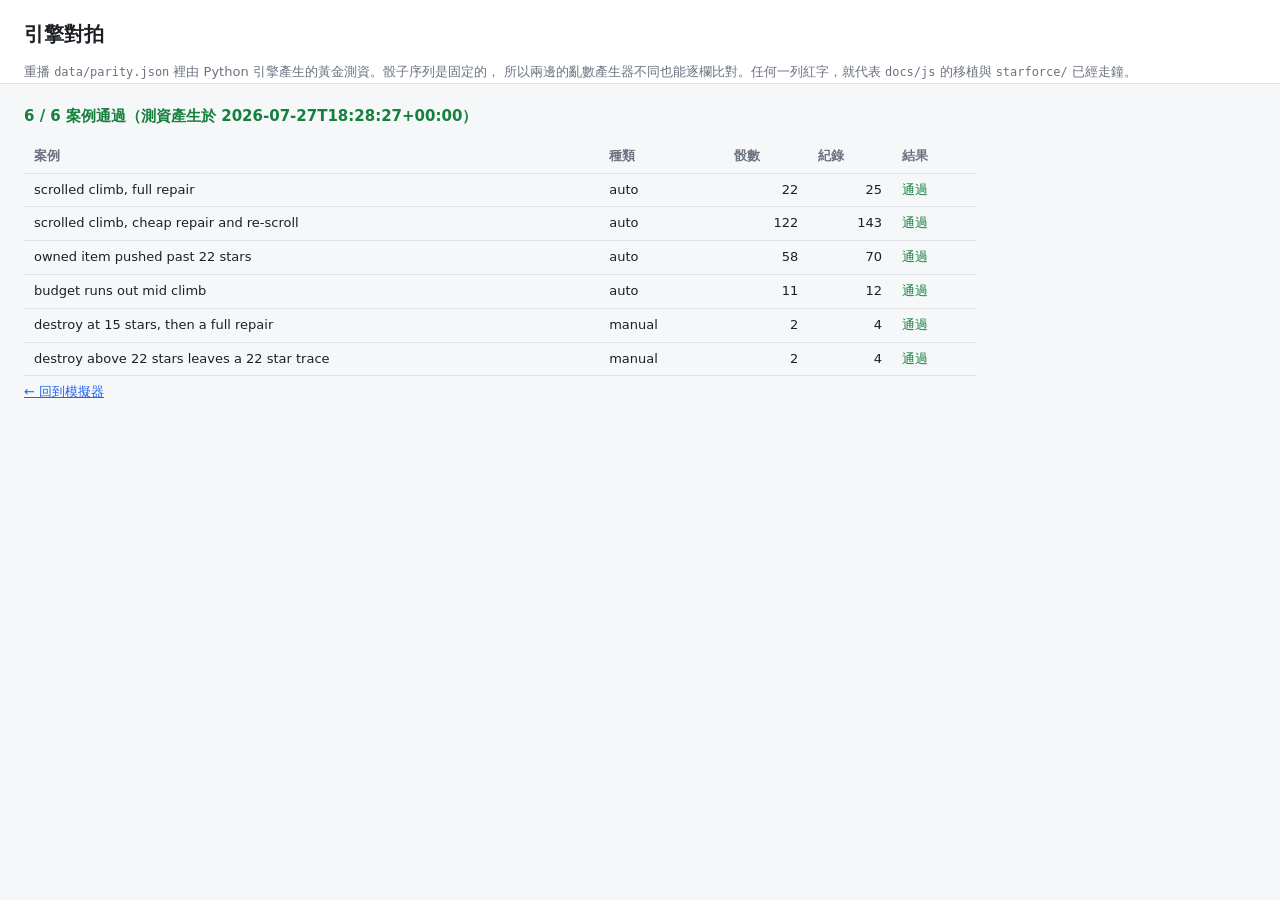
==== docs/selftest.html @ ac319e24 "feat(docs): add GitHub Pages front end with a ported simulation engine Publish a static site under d" ====
<!DOCTYPE html>
<html lang="zh-Hant">
<head>
<meta charset="utf-8">
<meta name="viewport" content="width=device-width, initial-scale=1">
<title>引擎對拍 - 星力模擬器</title>
<link rel="stylesheet" href="styles.css">
</head>
<body class="selftest">
<header>
  <h1>引擎對拍</h1>
  <p class="muted">
    重播 <code>data/parity.json</code> 裡由 Python 引擎產生的黃金測資。骰子序列是固定的，
    所以兩邊的亂數產生器不同也能逐欄比對。任何一列紅字，就代表
    <code>docs/js</code> 的移植與 <code>starforce/</code> 已經走鐘。
  </p>
</header>

<main>
  <p id="summary" class="summary">載入中…</p>
  <table id="results">
    <thead>
      <tr><th>案例</th><th>種類</th><th>骰數</th><th>紀錄</th><th>結果</th></tr>
    </thead>
    <tbody></tbody>
  </table>
  <p class="muted"><a href="index.html">← 回到模擬器</a></p>
</main>

<script type="module">
import * as rules from "./js/rules.js";
import { Session, scriptedRng, RepairPolicy } from "./js/session.js";
import { runWithinBudget, autoPolicy } from "./js/autorun.js";

/** Deep compare, returning the path of the first difference or null. */
function diff(expected, actual, path = "") {
  if (expected === null || typeof expected !== "object") {
    return Object.is(expected, actual) ? null : `${path || "值"}: 期待 ${expected}，得到 ${actual}`;
  }
  if (Array.isArray(expected)) {
    if (!Array.isArray(actual)) return `${path}: 期待陣列`;
    if (expected.length !== actual.length) {
      return `${path}: 長度 期待 ${expected.length}，得到 ${actual.length}`;
    }
    for (let i = 0; i < expected.length; i += 1) {
      const found = diff(expected[i], actual[i], `${path}[${i}]`);
      if (found) return found;
    }
    return null;
  }
  for (const key of Object.keys(expected)) {
    const found = diff(expected[key], actual[key], path ? `${path}.${key}` : key);
    if (found) return found;
  }
  return null;
}

function stateOf(session) {
  return {
    star: session.star,
    destroyed: session.destroyed,
    totals: {
      total_meso: session.totals.total_meso,
      equipment_used: session.totals.equipment_used,
      equipment_cost: session.totals.equipment_cost,
      scrolls_used: session.totals.scrolls_used,
      attempts: session.totals.attempts,
      destroys: session.totals.destroys,
      total_cost: session.totalCost,
      attempts_by_star: session.totals.attempts_by_star,
    },
    log: session.log,
  };
}

function replay(testCase) {
  const session = new Session({
    level: testCase.session.level,
    startStar: testCase.session.start_star,
    equipmentPrice: testCase.session.equipment_price,
    rng: scriptedRng(testCase.rolls),
  });

  if (testCase.kind === "auto") {
    const policy = autoPolicy({
      repairPolicy: testCase.policy.repair_policy,
      scrollStar: testCase.policy.scroll_star,
    });
    const result = runWithinBudget(
      session, testCase.target_star, testCase.budget, policy
    );
    const state = stateOf(session);
    state.stop_reason = result.stop_reason;
    state.spent = result.spent;
    return state;
  }

  for (const action of testCase.actions) {
    if (action[0] === "enhance") session.enhance();
    else if (action[0] === "scroll") session.useScroll(action[1]);
    else if (action[0] === "repair") session.repair(action[1] === "full" ? RepairPolicy.FULL : RepairPolicy.TO_12);
    else throw new Error(`未知的動作 ${action[0]}`);
  }
  return stateOf(session);
}

async function run() {
  const [staticData, parity] = await Promise.all([
    fetch("data/static.json").then((r) => r.json()),
    fetch("data/parity.json").then((r) => r.json()),
  ]);
  // The cases carry the scroll prices they were built against, so this page
  // never depends on data/prices.json or on anything saved in the browser.
  rules.configure(staticData, { star_scroll_cost: parity.star_scroll_cost });

  const body = document.querySelector("#results tbody");
  let passed = 0;

  for (const testCase of parity.cases) {
    const row = document.createElement("tr");
    let verdict;
    try {
      const found = diff(testCase.expected, replay(testCase));
      if (found === null) {
        verdict = "<span class=\"ok\">通過</span>";
        passed += 1;
      } else {
        verdict = `<span class="bad">不符</span> ${found}`;
      }
    } catch (error) {
      verdict = `<span class="bad">例外</span> ${error.message}`;
    }
    row.innerHTML = `
      <td>${testCase.name}</td>
      <td>${testCase.kind}</td>
      <td class="num">${testCase.rolls.length}</td>
      <td class="num">${testCase.expected.log.length}</td>
      <td>${verdict}</td>`;
    body.appendChild(row);
  }

  const summary = document.getElementById("summary");
  const total = parity.cases.length;
  summary.textContent = `${passed} / ${total} 案例通過（測資產生於 ${parity.generated_at}）`;
  summary.className = passed === total ? "summary ok" : "summary bad";
}

run().catch((error) => {
  const summary = document.getElementById("summary");
  summary.className = "summary bad";
  summary.textContent = `無法執行：${error.message}（這頁需要用 HTTP 開啟，不能直接雙擊檔案）`;
});
</script>
</body>
</html>
---- docs/styles.css ----
/* Plain CSS, no build step and no dependencies, matching the Python side's
   zero-dependency stance. Light and dark both come from prefers-color-scheme. */

:root {
  --bg: #f6f7f9;
  --card: #ffffff;
  --ink: #1c2024;
  --muted: #6b7280;
  --line: #dfe3e8;
  --accent: #2563eb;
  --ok: #15803d;
  --bad: #b91c1c;
  --warn: #b45309;
  --destroy-bg: #fdecec;
}

@media (prefers-color-scheme: dark) {
  :root {
    --bg: #14171a;
    --card: #1c2024;
    --ink: #e6e8ea;
    --muted: #9aa3ad;
    --line: #2c3238;
    --accent: #60a5fa;
    --ok: #4ade80;
    --bad: #f87171;
    --warn: #fbbf24;
    --destroy-bg: #3a1d1d;
  }
}

* { box-sizing: border-box; }

body {
  margin: 0;
  background: var(--bg);
  color: var(--ink);
  font: 15px/1.6 "Segoe UI", "Microsoft JhengHei", system-ui, sans-serif;
}

header {
  padding: 18px 24px 0;
  border-bottom: 1px solid var(--line);
  background: var(--card);
}

h1 { margin: 0 0 12px; font-size: 20px; }
h1 small { color: var(--muted); font-size: 13px; font-weight: normal; }
h2 { margin: 0 0 12px; font-size: 15px; }

.tabs { display: flex; gap: 4px; }

.tab {
  padding: 8px 16px;
  border: 1px solid transparent;
  border-bottom: none;
  border-radius: 6px 6px 0 0;
  background: none;
  color: var(--muted);
  font: inherit;
  cursor: pointer;
}

.tab.active {
  background: var(--bg);
  border-color: var(--line);
  color: var(--ink);
  font-weight: 600;
  margin-bottom: -1px;
}

main { padding: 20px 24px 40px; max-width: 1400px; }

.card {
  background: var(--card);
  border: 1px solid var(--line);
  border-radius: 8px;
  padding: 16px;
  margin-bottom: 16px;
}

.row {
  display: flex;
  flex-wrap: wrap;
  align-items: flex-end;
  gap: 12px;
  margin-bottom: 8px;
}

label { display: flex; flex-direction: column; gap: 4px; font-size: 13px; color: var(--muted); }
.group { display: flex; gap: 4px; align-items: center; }

input, select, textarea {
  padding: 6px 8px;
  border: 1px solid var(--line);
  border-radius: 5px;
  background: var(--bg);
  color: var(--ink);
  font: inherit;
}

input[type="number"] { width: 8em; text-align: right; }
textarea { width: 100%; font-family: Consolas, monospace; font-size: 13px; }

button {
  padding: 7px 14px;
  border: 1px solid var(--line);
  border-radius: 5px;
  background: var(--card);
  color: var(--ink);
  font: inherit;
  cursor: pointer;
}

button:hover:not(:disabled) { border-color: var(--accent); }
button:disabled { opacity: 0.4; cursor: not-allowed; }

button.primary { background: var(--accent); border-color: var(--accent); color: #fff; }
button.link {
  padding: 0 4px;
  border: none;
  background: none;
  color: var(--accent);
  font-size: 13px;
}

hr { border: none; border-top: 1px solid var(--line); margin: 14px 0; }

.muted { color: var(--muted); font-size: 13px; margin: 6px 0 0; }
.ok, .ok-text { color: var(--ok); }
.bad, .bad-text { color: var(--bad); }
.warn-text { color: var(--warn); }
.strong { font-weight: 600; }

.banner {
  margin: 10px 0 0;
  padding: 8px 12px;
  border-radius: 5px;
  border: 1px solid var(--line);
  font-size: 13px;
}

.banner.bad { border-color: var(--bad); color: var(--bad); }
.banner.warn { border-color: var(--warn); color: var(--warn); }

.state { display: flex; align-items: center; gap: 24px; flex-wrap: wrap; }

.star-box { font-size: 46px; font-weight: 700; line-height: 1; }
.star-box small { font-size: 15px; font-weight: normal; color: var(--muted); margin-left: 4px; }
.cost-box strong { font-size: 20px; }

.flag {
  margin: 12px 0 0;
  padding: 8px 12px;
  border-radius: 5px;
  background: var(--destroy-bg);
  color: var(--bad);
  font-size: 13px;
}

.actions { margin-top: 14px; }

.table-scroll { overflow-x: auto; }

table { width: 100%; border-collapse: collapse; font-size: 13px; }

th, td {
  padding: 6px 10px;
  border-bottom: 1px solid var(--line);
  text-align: left;
  white-space: nowrap;
}

th { color: var(--muted); font-weight: 600; }
.sortable th[data-sort] { cursor: pointer; user-select: none; }
.sortable th.asc::after { content: " ▲"; }
.sortable th.desc::after { content: " ▼"; }

td.num, th.num { text-align: right; font-variant-numeric: tabular-nums; }
tr.destroy { background: var(--destroy-bg); }

footer {
  padding: 14px 24px;
  border-top: 1px solid var(--line);
  color: var(--muted);
  font-size: 13px;
  display: flex;
  justify-content: space-between;
  gap: 16px;
}

a { color: var(--accent); }

/* selftest.html */
body.selftest main { padding: 20px 24px; max-width: 1000px; }
.summary { font-weight: 600; margin: 0 0 12px; }
code { font-family: Consolas, monospace; font-size: 0.92em; }
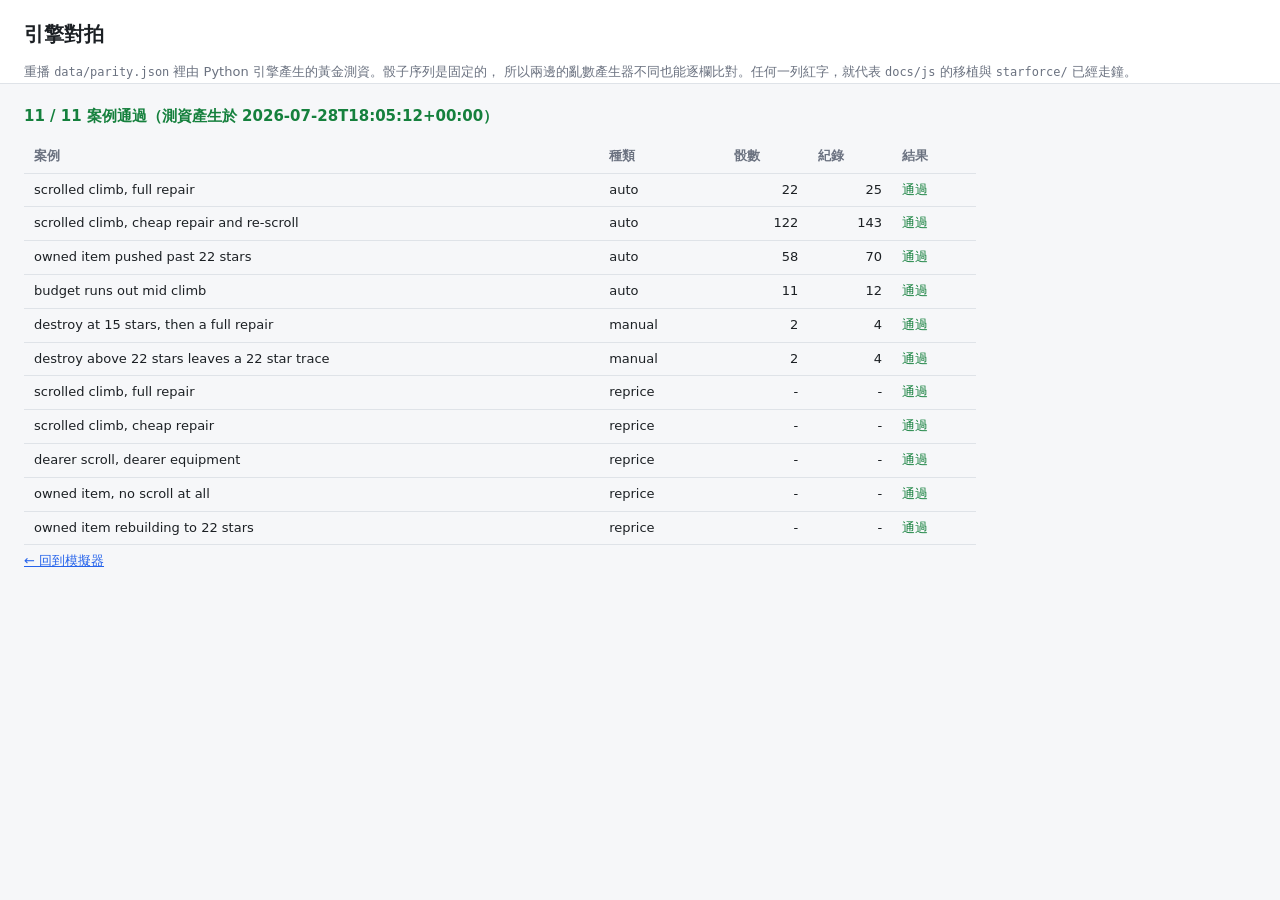
==== commit bd9e9980: "feat(docs): 依目前物價即時重算資料集的平均成本 價格不會影響模擬過程 —— engine 只把價格加總，從不拿價格做判斷 —— 所以 每列的平均總成本對價格是精確線性的。在產生資料時就把每" ====
--- a/docs/selftest.html
+++ b/docs/selftest.html
@@ -31,6 +31,7 @@
 import * as rules from "./js/rules.js";
 import { Session, scriptedRng, RepairPolicy } from "./js/session.js";
 import { runWithinBudget, autoPolicy } from "./js/autorun.js";
+import { repricedMean } from "./js/reprice.js";
 
 /** Deep compare, returning the path of the first difference or null. */
 function diff(expected, actual, path = "") {
@@ -139,8 +140,37 @@
     body.appendChild(row);
   }
 
+  // Re-pricing: each case holds a row measured at one set of prices and the
+  // mean a real simulation produced at another. Multiplying the row's parts out
+  // must land on that figure exactly, or the page is showing invented numbers.
+  for (const testCase of parity.reprice) {
+    const row = document.createElement("tr");
+    let verdict;
+    try {
+      const rebuild = testCase.rebuild_cost || null;
+      const actual = repricedMean(testCase.row, testCase.prices, rebuild);
+      // One meso of slack: the stored meso means are rounded to whole meso,
+      // while the expectation comes from an unrounded simulation.
+      if (Math.abs(actual - testCase.expected_total_cost_mean) <= 1) {
+        verdict = "<span class=\"ok\">通過</span>";
+        passed += 1;
+      } else {
+        verdict = `<span class="bad">不符</span> 期待 ${testCase.expected_total_cost_mean}，得到 ${actual}`;
+      }
+    } catch (error) {
+      verdict = `<span class="bad">例外</span> ${error.message}`;
+    }
+    row.innerHTML = `
+      <td>${testCase.name}</td>
+      <td>reprice</td>
+      <td class="num">-</td>
+      <td class="num">-</td>
+      <td>${verdict}</td>`;
+    body.appendChild(row);
+  }
+
   const summary = document.getElementById("summary");
-  const total = parity.cases.length;
+  const total = parity.cases.length + parity.reprice.length;
   summary.textContent = `${passed} / ${total} 案例通過（測資產生於 ${parity.generated_at}）`;
   summary.className = passed === total ? "summary ok" : "summary bad";
 }
--- a/docs/styles.css
+++ b/docs/styles.css
@@ -172,6 +172,7 @@
 }
 
 th { color: var(--muted); font-weight: 600; }
+th small { display: block; font-weight: normal; font-size: 11px; opacity: 0.7; }
 .sortable th[data-sort] { cursor: pointer; user-select: none; }
 .sortable th.asc::after { content: " ▲"; }
 .sortable th.desc::after { content: " ▼"; }
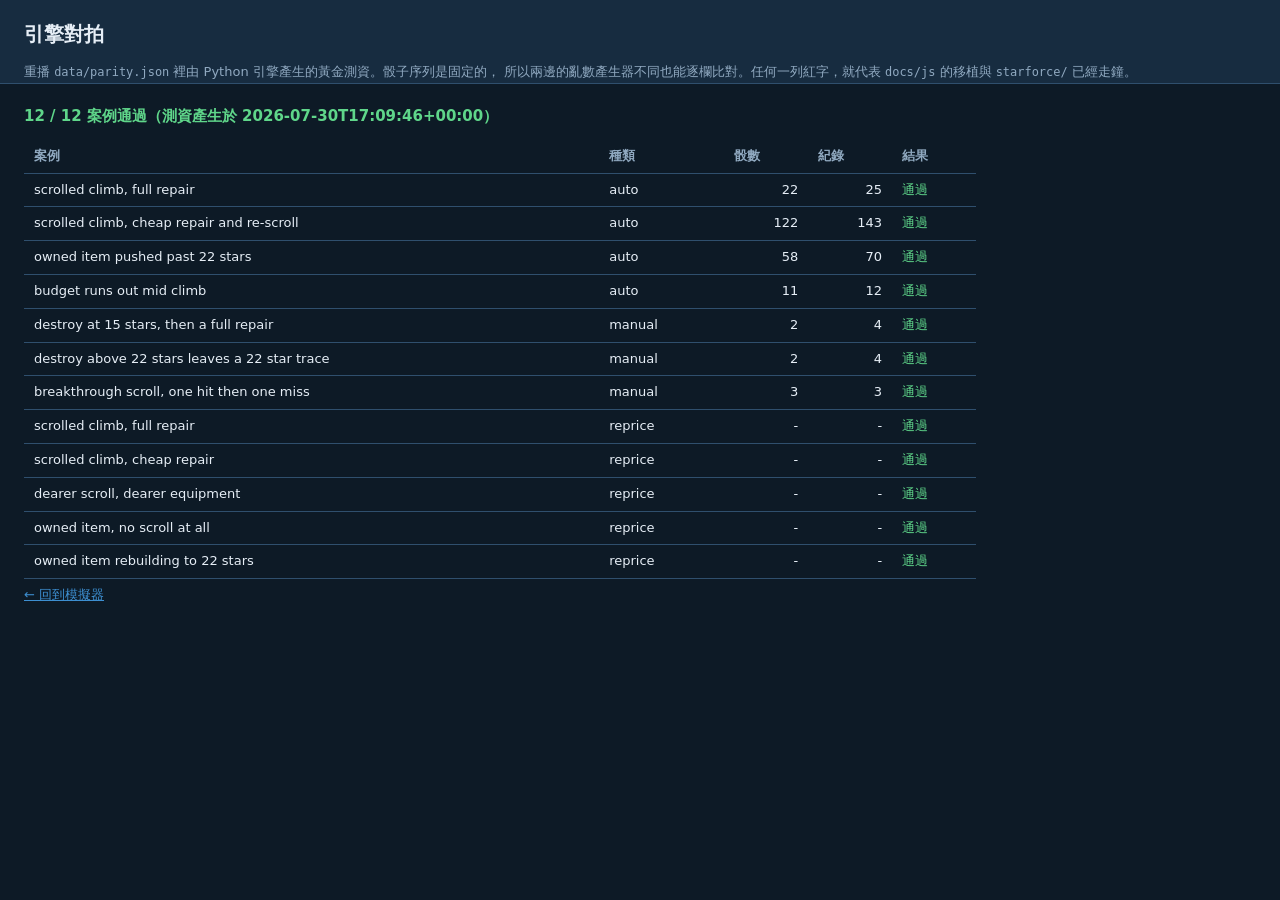
==== commit 5d8a905c: "feat(starforce): 手動模擬加入突破星捲 - static_data 新增 BREAKTHROUGH_SCROLLS，13 張捲以（上限星數, 成功率萬分點）識別 - data/vola" ====
--- a/docs/selftest.html
+++ b/docs/selftest.html
@@ -65,6 +65,7 @@
       equipment_used: session.totals.equipment_used,
       equipment_cost: session.totals.equipment_cost,
       scrolls_used: session.totals.scrolls_used,
+      breakthroughs_used: session.totals.breakthroughs_used,
       attempts: session.totals.attempts,
       destroys: session.totals.destroys,
       total_cost: session.totalCost,
@@ -99,6 +100,7 @@
   for (const action of testCase.actions) {
     if (action[0] === "enhance") session.enhance();
     else if (action[0] === "scroll") session.useScroll(action[1]);
+    else if (action[0] === "breakthrough") session.useBreakthrough(action[1], action[2]);
     else if (action[0] === "repair") session.repair(action[1] === "full" ? RepairPolicy.FULL : RepairPolicy.TO_12);
     else throw new Error(`未知的動作 ${action[0]}`);
   }
@@ -112,7 +114,10 @@
   ]);
   // The cases carry the scroll prices they were built against, so this page
   // never depends on data/prices.json or on anything saved in the browser.
-  rules.configure(staticData, { star_scroll_cost: parity.star_scroll_cost });
+  rules.configure(staticData, {
+    star_scroll_cost: parity.star_scroll_cost,
+    breakthrough_scroll_cost: parity.breakthrough_scroll_cost,
+  });
 
   const body = document.querySelector("#results tbody");
   let passed = 0;
--- a/docs/styles.css
+++ b/docs/styles.css
@@ -1,35 +1,35 @@
 /* Plain CSS, no build step and no dependencies, matching the Python side's
-   zero-dependency stance. Light and dark both come from prefers-color-scheme. */
+   zero-dependency stance.
+
+   One dark theme, no prefers-color-scheme branch: the look is borrowed from the
+   game's own STARFORCE panel, which is dark by nature, and carrying a light
+   variant would compromise every colour decision. No game art is used - the
+   panels, stars and blocks are all CSS and Unicode. */
 
 :root {
-  --bg: #f6f7f9;
-  --card: #ffffff;
-  --ink: #1c2024;
-  --muted: #6b7280;
-  --line: #dfe3e8;
-  --accent: #2563eb;
-  --ok: #15803d;
-  --bad: #b91c1c;
-  --warn: #b45309;
-  --destroy-bg: #fdecec;
-}
-
-@media (prefers-color-scheme: dark) {
-  :root {
-    --bg: #14171a;
-    --card: #1c2024;
-    --ink: #e6e8ea;
-    --muted: #9aa3ad;
-    --line: #2c3238;
-    --accent: #60a5fa;
-    --ok: #4ade80;
-    --bad: #f87171;
-    --warn: #fbbf24;
-    --destroy-bg: #3a1d1d;
-  }
+  --bg: #0d1a26;
+  --panel: #172c40;
+  --panel-inner: #12222f;
+  --titlebar: #1f4f7a;
+  --line: #2f4f6d;
+  --ink: #e6eef6;
+  --muted: #90a9c0;
+  --gold: #ffd24a;
+  --star-empty: #3f566b;
+  --accent: #3d8fd1;
+  --ok: #5fd68a;
+  --bad: #ff7a7a;
+  --warn: #ffc34a;
+  --destroy-bg: #3a1a22;
 }
 
 * { box-sizing: border-box; }
+
+/* The browser's own [hidden] rule is a bare attribute selector, so any class
+   that sets display - .play-columns being a grid, for one - outranks it and the
+   element stays on screen. Tab switching relies on `hidden`, so it gets the
+   last word here. */
+[hidden] { display: none !important; }
 
 body {
   margin: 0;
@@ -41,7 +41,7 @@
 header {
   padding: 18px 24px 0;
   border-bottom: 1px solid var(--line);
-  background: var(--card);
+  background: var(--panel);
 }
 
 h1 { margin: 0 0 12px; font-size: 20px; }
@@ -72,7 +72,7 @@
 main { padding: 20px 24px 40px; max-width: 1400px; }
 
 .card {
-  background: var(--card);
+  background: var(--panel);
   border: 1px solid var(--line);
   border-radius: 8px;
   padding: 16px;
@@ -94,7 +94,7 @@
   padding: 6px 8px;
   border: 1px solid var(--line);
   border-radius: 5px;
-  background: var(--bg);
+  background: var(--panel-inner);
   color: var(--ink);
   font: inherit;
 }
@@ -106,16 +106,16 @@
   padding: 7px 14px;
   border: 1px solid var(--line);
   border-radius: 5px;
-  background: var(--card);
+  background: var(--panel-inner);
   color: var(--ink);
   font: inherit;
   cursor: pointer;
 }
 
 button:hover:not(:disabled) { border-color: var(--accent); }
-button:disabled { opacity: 0.4; cursor: not-allowed; }
-
-button.primary { background: var(--accent); border-color: var(--accent); color: #fff; }
+button:disabled { opacity: 0.35; cursor: not-allowed; }
+
+button.primary { background: var(--accent); border-color: var(--accent); color: #06131d; font-weight: 600; }
 button.link {
   padding: 0 4px;
   border: none;
@@ -137,28 +137,320 @@
   padding: 8px 12px;
   border-radius: 5px;
   border: 1px solid var(--line);
+  background: var(--panel-inner);
   font-size: 13px;
 }
 
 .banner.bad { border-color: var(--bad); color: var(--bad); }
 .banner.warn { border-color: var(--warn); color: var(--warn); }
 
-.state { display: flex; align-items: center; gap: 24px; flex-wrap: wrap; }
-
-.star-box { font-size: 46px; font-weight: 700; line-height: 1; }
-.star-box small { font-size: 15px; font-weight: normal; color: var(--muted); margin-left: 4px; }
-.cost-box strong { font-size: 20px; }
+/* --- the star force panel ------------------------------------------------ */
+
+.starforce { max-width: 520px; }
+
+/* The manual tab is two columns wide enough to hold them: the panel on the
+   left, everything that reads as output on the right. Below that it stacks.
+   The goal is that a visitor can see and use the panel without scrolling. */
+.play-columns {
+  display: grid;
+  /* Wide enough that the eleven star scrolls wrap into two rows rather than
+     three - that one strip was the tallest thing in the panel. */
+  grid-template-columns: minmax(0, 620px) minmax(0, 1fr);
+  align-items: start;
+  gap: 16px;
+}
+
+.play-side { min-width: 0; }
+
+.starforce { max-width: none; }
+
+/* Inside the panel, the item sits beside its state for the same reason. */
+.sf-top {
+  display: grid;
+  grid-template-columns: 132px minmax(0, 1fr);
+  gap: 16px;
+  align-items: start;
+}
+
+.sf-item { text-align: center; }
+.sf-state { min-width: 0; }
+
+.sf-owned { justify-content: center; margin: 8px 0 2px; font-size: 12px; }
+
+.sf-spent { margin-top: 10px; margin-bottom: 0; }
+
+@media (max-width: 1100px) {
+  .play-columns { grid-template-columns: minmax(0, 1fr); }
+}
+
+
+/* The item slot. Its dark interior is also what contains the supplied artwork:
+   the icons available today are screen captures with their own background baked
+   in, so a frame around them reads better than a bare image on the panel. */
+.sf-slot {
+  width: 84px;
+  height: 84px;
+  margin: 0 auto 10px;
+  padding: 5px;
+  border: 1px solid var(--line);
+  border-radius: 8px;
+  background: var(--panel-inner);
+}
+
+.sf-slot-inner {
+  display: flex;
+  align-items: center;
+  justify-content: center;
+  width: 100%;
+  height: 100%;
+  border: 1px dashed var(--line);
+  border-radius: 4px;
+  overflow: hidden;
+}
+
+.sf-icon-img {
+  max-width: 62px;
+  max-height: 62px;
+  filter: drop-shadow(0 0 5px rgba(255, 210, 74, 0.35));
+}
+
+.sf-icon-text {
+  padding: 0 6px;
+  color: var(--muted);
+  font-size: 12px;
+  text-align: center;
+}
+
+/* Star scrolls. A click spends immediately, so every button wears its price. */
+/* One row. With the 10 to 14 star scrolls gone there are only six of them, so
+   they fit across even a phone; overflow scrolls rather than wraps if a future
+   scroll is added. */
+.sf-scrolls {
+  display: flex;
+  flex-wrap: nowrap;
+  justify-content: center;
+  gap: 5px;
+  margin-top: 10px;
+  overflow-x: auto;
+}
+
+.sf-scroll {
+  display: flex;
+  flex-direction: column;
+  align-items: center;
+  gap: 1px;
+  padding: 4px 5px;
+  min-width: 54px;
+}
+
+.sf-scroll-art {
+  position: relative;
+  display: flex;
+  align-items: center;
+  justify-content: center;
+  min-width: 28px;
+  min-height: 28px;
+}
+
+.sf-scroll-img { width: 28px; height: 28px; }
+
+.sf-scroll-star {
+  position: absolute;
+  right: -2px;
+  bottom: -4px;
+  padding: 0 3px;
+  border-radius: 3px;
+  background: rgba(6, 19, 29, 0.85);
+  color: var(--gold);
+  font-size: 12px;
+  font-weight: 700;
+}
+
+.sf-scroll-star.plain {
+  position: static;
+  padding: 0;
+  background: none;
+  font-size: 14px;
+}
+
+.sf-scroll-price { color: var(--muted); font-size: 11px; }
+
+/* Breakthrough scrolls. Up to eleven apply at once, so they are a picker on one
+   line rather than another row of chips - the panel has no room for a second
+   strip without pushing the tab off a phone screen. */
+.sf-break {
+  display: flex;
+  align-items: center;
+  justify-content: center;
+  gap: 6px;
+  margin-top: 8px;
+}
+
+.sf-break-art {
+  display: flex;
+  align-items: center;
+  justify-content: center;
+}
+
+.sf-break-img { width: 24px; height: 24px; }
+
+.sf-break-pick {
+  flex: 0 1 auto;
+  min-width: 0;
+  max-width: 240px;
+}
+
+/* Motion. Every animation lives behind this query, so a system that asks for
+   reduced motion simply never sees one - the JS check covers playback, this
+   covers the rest without needing a second switch. */
+@media (prefers-reduced-motion: no-preference) {
+  .starforce.flash-success { animation: sf-success 0.5s ease-out; }
+  .starforce.flash-maintain { animation: sf-maintain 0.3s ease-out; }
+  .starforce.flash-destroy { animation: sf-destroy 0.6s ease-out; }
+  .sf-star.just-on { animation: sf-star-pop 0.45s ease-out; }
+}
+
+@keyframes sf-success {
+  0% { box-shadow: 0 0 0 rgba(255, 210, 74, 0); }
+  30% { box-shadow: 0 0 24px rgba(255, 210, 74, 0.5); }
+  100% { box-shadow: 0 0 0 rgba(255, 210, 74, 0); }
+}
+
+@keyframes sf-maintain {
+  0%, 100% { border-color: var(--line); }
+  50% { border-color: var(--muted); }
+}
+
+@keyframes sf-destroy {
+  0%, 100% { transform: translateX(0); box-shadow: 0 0 0 rgba(255, 122, 122, 0); }
+  15% { transform: translateX(-6px); box-shadow: 0 0 26px rgba(255, 122, 122, 0.55); }
+  35% { transform: translateX(6px); }
+  55% { transform: translateX(-4px); box-shadow: 0 0 18px rgba(255, 122, 122, 0.4); }
+  75% { transform: translateX(4px); }
+}
+
+@keyframes sf-star-pop {
+  0% { transform: scale(0.4); opacity: 0.3; }
+  60% { transform: scale(1.4); }
+  100% { transform: scale(1); }
+}
+
+.sf-star { display: inline-block; }
+
+label.inline {
+  flex-direction: row;
+  align-items: center;
+  gap: 6px;
+  color: var(--ink);
+}
+
+/* The name is the equipment picker now: one control instead of a label plus a
+   separate setup card. */
+select.sf-name {
+  width: 100%;
+  padding: 6px 8px;
+  border-radius: 999px;
+  background: var(--panel-inner);
+  text-align: center;
+  font-weight: 600;
+  font-size: 13px;
+}
+
+.sf-stars {
+  display: grid;
+  grid-template-columns: repeat(3, max-content);
+  gap: 2px 18px;
+  justify-content: center;
+  margin-bottom: 8px;
+}
+
+.sf-cluster { display: flex; gap: 3px; }
+
+.sf-star {
+  color: var(--star-empty);
+  font-size: 17px;
+  line-height: 1;
+}
+
+.sf-star.on {
+  color: var(--gold);
+  text-shadow: 0 0 6px rgba(255, 210, 74, 0.55);
+}
+
+.sf-step {
+  display: flex;
+  align-items: center;
+  justify-content: center;
+  gap: 14px;
+  margin-bottom: 10px;
+  padding: 4px;
+  border-radius: 6px;
+  background: var(--panel-inner);
+  font-size: 16px;
+}
+
+.sf-step b { color: var(--gold); font-size: 20px; }
+.sf-arrow { color: var(--accent); letter-spacing: 2px; }
+
+.sf-block {
+  margin-bottom: 10px;
+  padding: 8px 12px;
+  border: 1px solid var(--line);
+  border-radius: 6px;
+  background: var(--panel-inner);
+}
+
+.sf-label {
+  margin-bottom: 6px;
+  color: var(--muted);
+  font-size: 12px;
+  letter-spacing: 1px;
+}
+
+.sf-row {
+  display: flex;
+  justify-content: space-between;
+  gap: 16px;
+  padding: 2px 0;
+  font-size: 14px;
+}
+
+.sf-row .num { font-variant-numeric: tabular-nums; }
+.sf-row .gold { color: var(--gold); font-weight: 600; }
+
+.sf-actions { margin: 0 0 10px; text-align: center; }
+
+button.big {
+  min-width: 180px;
+  padding: 9px 24px;
+  font-size: 16px;
+}
+
+.sf-actions .row { justify-content: center; margin: 8px 0 0; }
+.sf-actions .muted { margin: 4px 0 0; font-size: 11px; }
+
+/* The automatic runs are triggered from here but configured on the right, so
+   they get their own labelled group rather than sitting loose among the manual
+   buttons. */
+.sf-auto {
+  margin-top: 10px;
+  padding-top: 8px;
+  border-top: 1px solid var(--line);
+}
+
+.sf-auto .row { margin: 4px 0 0; }
 
 .flag {
   margin: 12px 0 0;
   padding: 8px 12px;
   border-radius: 5px;
   background: var(--destroy-bg);
+  border: 1px solid var(--bad);
   color: var(--bad);
   font-size: 13px;
 }
 
-.actions { margin-top: 14px; }
+/* --- tables -------------------------------------------------------------- */
 
 .table-scroll { overflow-x: auto; }
 
@@ -172,13 +464,15 @@
 }
 
 th { color: var(--muted); font-weight: 600; }
-th small { display: block; font-weight: normal; font-size: 11px; opacity: 0.7; }
+th small { display: block; font-weight: normal; font-size: 11px; opacity: 0.75; }
 .sortable th[data-sort] { cursor: pointer; user-select: none; }
 .sortable th.asc::after { content: " ▲"; }
 .sortable th.desc::after { content: " ▼"; }
 
+tbody tr:hover { background: var(--panel-inner); }
+
 td.num, th.num { text-align: right; font-variant-numeric: tabular-nums; }
-tr.destroy { background: var(--destroy-bg); }
+tr.destroy, tr.destroy:hover { background: var(--destroy-bg); }
 
 footer {
   padding: 14px 24px;
@@ -192,6 +486,89 @@
 
 a { color: var(--accent); }
 
+/* Narrow screens: the panel is what has to survive the fold, so the item block
+   turns sideways, the scroll buttons shrink, and the chrome gives up its
+   padding. Measured against 375x812, where the panel is otherwise ~170px too
+   tall to fit under the header.
+
+   This block sits at the end of the file on purpose: it overrides declarations
+   made above it, and CSS resolves equal specificity by source order. */
+@media (max-width: 620px) {
+  main { padding: 12px 12px 24px; }
+  header { padding: 12px 12px 0; }
+  h1 { margin-bottom: 8px; font-size: 18px; }
+  .tab { padding: 6px 10px; }
+
+  .sf-top { grid-template-columns: minmax(0, 1fr); gap: 10px; }
+
+  .sf-item {
+    display: grid;
+    grid-template-columns: 84px minmax(0, 1fr);
+    gap: 6px 12px;
+    align-items: center;
+    text-align: left;
+  }
+  .sf-item .sf-slot { grid-row: 1 / 4; align-self: start; margin: 0; }
+  .sf-item .sf-spent { grid-column: 1 / -1; }
+  .sf-owned { justify-content: flex-start; margin: 0; }
+
+  .sf-scroll { min-width: 42px; padding: 3px 4px; }
+  .sf-scroll-art { min-width: 22px; min-height: 22px; }
+  .sf-scroll-img { width: 22px; height: 22px; }
+  .sf-scroll-price { font-size: 10px; }
+  .sf-scrolls { gap: 4px; margin-top: 6px; }
+
+  /* The breakthrough picker is a whole extra row, and the panel had about twenty
+     spare pixels before it arrived. It pays for itself by shrinking the controls
+     on this row and on the repair row - the two places on the panel where a
+     smaller button costs nothing but a slightly smaller tap target - and by
+     taking a couple of pixels off each gap above it. */
+  .sf-break { gap: 4px; margin-top: 4px; }
+  .sf-break-img { width: 20px; height: 20px; }
+  .sf-break-pick { font-size: 12px; }
+  .sf-break select,
+  .sf-break button,
+  .sf-actions > .row button {
+    padding: 4px 10px;
+    font-size: 12px;
+  }
+
+  .sf-actions { margin-bottom: 6px; }
+  .sf-stars { margin-bottom: 6px; }
+
+  /* Each run keeps its own button paired with its reset variant; the pairs sit
+     side by side when they fit and stack when they do not. The margins go,
+     because on a phone this block is the difference between the panel fitting
+     under the header and not. */
+  .sf-auto {
+    display: flex;
+    flex-wrap: wrap;
+    justify-content: center;
+    align-items: center;
+    gap: 5px 8px;
+    margin-top: 6px;
+    padding-top: 6px;
+  }
+  .sf-auto .sf-label { flex-basis: 100%; margin: 0; }
+  .sf-auto .row {
+    display: inline-flex;
+    flex-wrap: nowrap;
+    align-items: center;
+    gap: 4px;
+    margin: 0;
+  }
+
+  .sf-star { font-size: 15px; }
+  .sf-step { padding: 2px; margin-bottom: 6px; font-size: 15px; }
+  .sf-step b { font-size: 18px; }
+  .sf-row { padding: 1px 0; font-size: 13px; }
+  /* Direct children only: the automatic-run rows are nested one level deeper
+     and manage their own spacing through the flex gap above. */
+  .sf-actions > .row { margin-top: 4px; }
+  button.big { padding: 7px 20px; }
+  .sf-block { margin-bottom: 8px; padding: 6px 10px; }
+}
+
 /* selftest.html */
 body.selftest main { padding: 20px 24px; max-width: 1000px; }
 .summary { font-weight: 600; margin: 0 0 12px; }
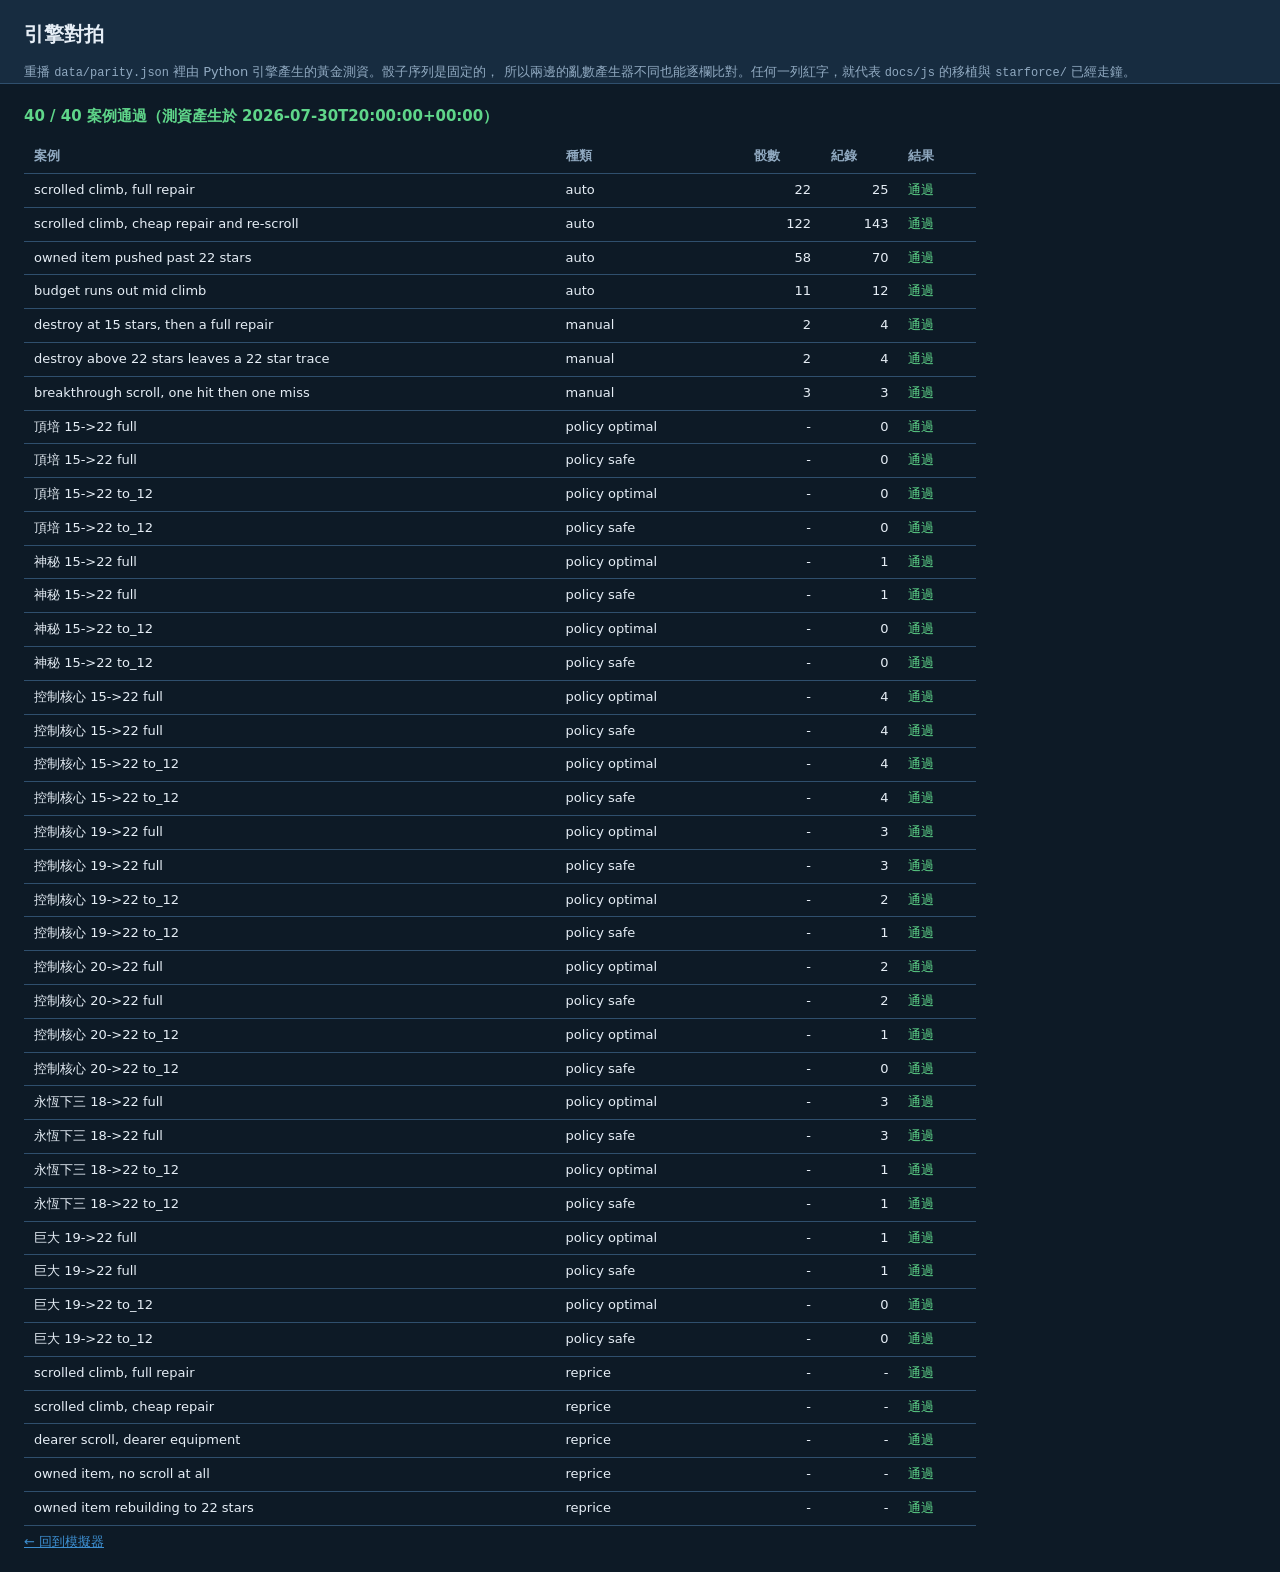
==== commit cf65a75f: "feat(sweep): 以求解取代枚舉，把突破星捲納入策略空間 - 新增 starforce/policy.py：FULL 修復下逐星取最小期望成本的封閉解，   TO_12 下對「重啟價值」這個單" ====
--- a/docs/selftest.html
+++ b/docs/selftest.html
@@ -32,6 +32,7 @@
 import { Session, scriptedRng, RepairPolicy } from "./js/session.js";
 import { runWithinBudget, autoPolicy } from "./js/autorun.js";
 import { repricedMean } from "./js/reprice.js";
+import { optimalPolicy, expectedTotal, sameEntries, describe } from "./js/policy.js";
 
 /** Deep compare, returning the path of the first difference or null. */
 function diff(expected, actual, path = "") {
@@ -143,6 +144,48 @@
       <td class="num">${testCase.expected.log.length}</td>
       <td>${verdict}</td>`;
     body.appendChild(row);
+  }
+
+  // The decision layer: the port must pick the same scrolls as the Python
+  // solver and price them the same. This one never simulates - both sides solve
+  // the same recursion - so any difference is a porting error, not variance.
+  for (const testCase of parity.policy) {
+    for (const label of ["optimal", "safe"]) {
+      const row = document.createElement("tr");
+      const expected = testCase.expected[label];
+      let verdict;
+      try {
+        const options = {
+          level: testCase.level,
+          startStar: testCase.start_star,
+          targetStar: testCase.target_star,
+          equipmentPrice: testCase.equipment_price,
+          repairPolicy: testCase.repair_policy,
+        };
+        const chosen = optimalPolicy(options, label === "safe");
+        const total = Math.round(expectedTotal(chosen, options));
+        if (!sameEntries(chosen.entries, expected.entries)) {
+          verdict =
+            `<span class="bad">不符</span> 期待 ` +
+            `${describe({ entries: expected.entries })}，得到 ${describe(chosen)}`;
+        } else if (Math.abs(total - expected.expected_total) > 1) {
+          verdict =
+            `<span class="bad">不符</span> 期待 ${expected.expected_total}，得到 ${total}`;
+        } else {
+          verdict = "<span class=\"ok\">通過</span>";
+          passed += 1;
+        }
+      } catch (error) {
+        verdict = `<span class="bad">例外</span> ${error.message}`;
+      }
+      row.innerHTML = `
+        <td>${testCase.name}</td>
+        <td>policy ${label}</td>
+        <td class="num">-</td>
+        <td class="num">${expected.entries.length}</td>
+        <td>${verdict}</td>`;
+      body.appendChild(row);
+    }
   }
 
   // Re-pricing: each case holds a row measured at one set of prices and the
@@ -175,7 +218,8 @@
   }
 
   const summary = document.getElementById("summary");
-  const total = parity.cases.length + parity.reprice.length;
+  const total =
+    parity.cases.length + parity.policy.length * 2 + parity.reprice.length;
   summary.textContent = `${passed} / ${total} 案例通過（測資產生於 ${parity.generated_at}）`;
   summary.className = passed === total ? "summary ok" : "summary bad";
 }
